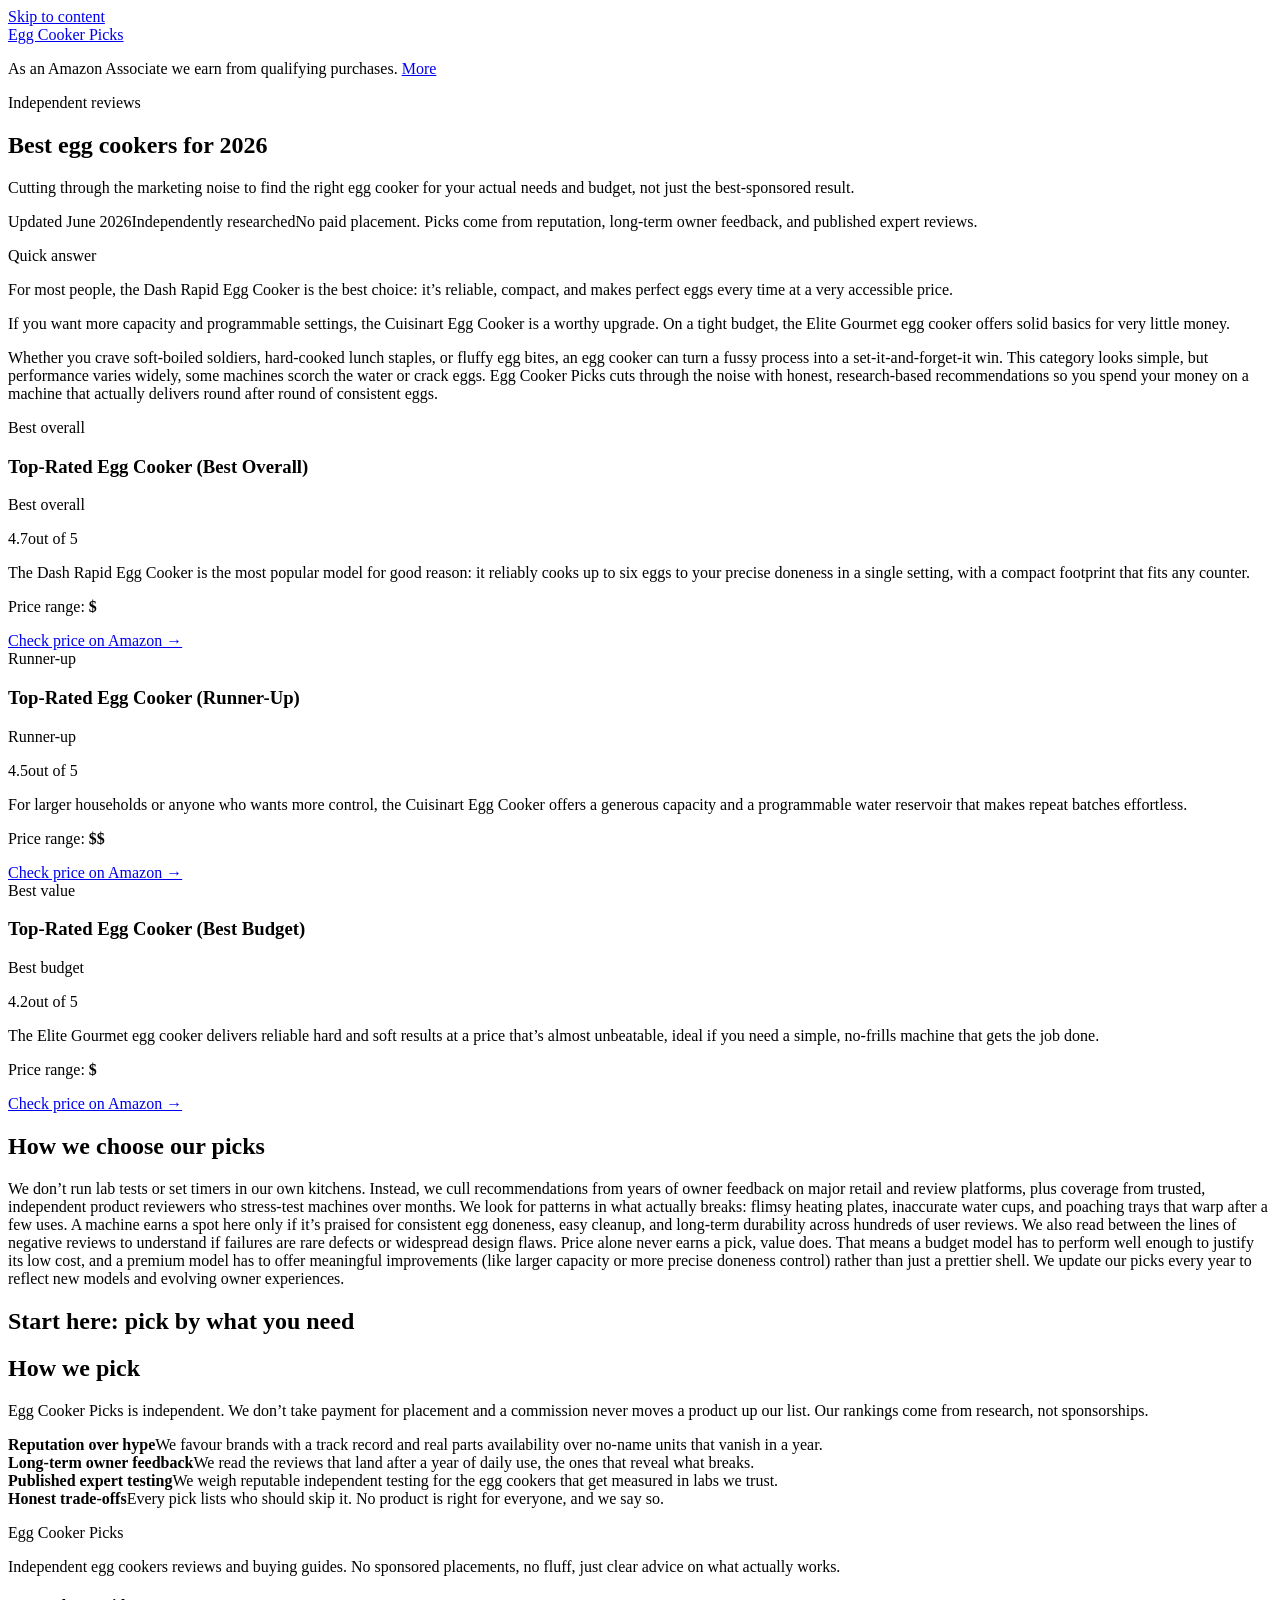
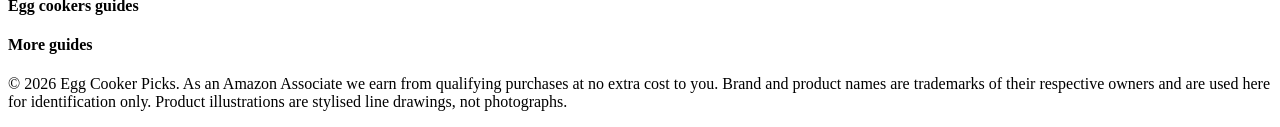
==== index.html @ 11b81567 "Initial deploy: egg-cooker-picks" ====
<!DOCTYPE html>
<html lang="en">
<head>
  <meta charset="UTF-8">
  <meta name="viewport" content="width=device-width, initial-scale=1">
  <title>Best egg cookers for 2026 | Egg Cooker Picks</title>
  <meta name="description" content="Cutting through the marketing noise to find the right egg cooker for your actual needs and budget, not just the best-sponsored result.">
  <link rel="canonical" href="https://lee-fuhr.github.io/egg-cooker-picks/">
  <meta name="robots" content="index, follow, max-image-preview:large">
  <meta property="og:type" content="website">
  <meta property="og:site_name" content="Egg Cooker Picks">
  <meta property="og:title" content="Best egg cookers for 2026 | Egg Cooker Picks">
  <meta property="og:description" content="Cutting through the marketing noise to find the right egg cooker for your actual needs and budget, not just the best-sponsored result.">
  <meta property="og:url" content="https://lee-fuhr.github.io/egg-cooker-picks/">
  <meta name="twitter:card" content="summary_large_image">
  <meta name="twitter:title" content="Best egg cookers for 2026 | Egg Cooker Picks">
  <meta name="twitter:description" content="Cutting through the marketing noise to find the right egg cooker for your actual needs and budget, not just the best-sponsored result.">
  <link rel="stylesheet" href="/egg-cooker-picks/css/style.css">
  <script defer data-domain="lee-fuhr.github.io/egg-cooker-picks" src="https://plausible.io/js/script.js"></script>
<script type="application/ld+json">
{
  "@context": "https://schema.org",
  "@graph": [
    {
      "@type": "WebSite",
      "@id": "https://lee-fuhr.github.io/egg-cooker-picks/#website",
      "url": "https://lee-fuhr.github.io/egg-cooker-picks/",
      "name": "Egg Cooker Picks",
      "publisher": {
        "@type": "Organization",
        "name": "Egg Cooker Picks"
      }
    },
    {
      "@type": "BreadcrumbList",
      "itemListElement": [
        {
          "@type": "ListItem",
          "position": 1,
          "name": "Home",
          "item": "https://lee-fuhr.github.io/egg-cooker-picks/"
        }
      ]
    },
    {
      "@type": "Product",
      "name": "Top-Rated Egg Cooker (Best Overall)",
      "description": "",
      "review": {
        "@type": "Review",
        "reviewBody": "",
        "author": {
          "@type": "Organization",
          "name": "Egg Cooker Picks"
        },
        "reviewRating": {
          "@type": "Rating",
          "ratingValue": 4.4,
          "bestRating": 5,
          "worstRating": 1
        }
      },
      "offers": {
        "@type": "Offer",
        "url": "https://www.amazon.com/s?k=Top-Rated+Egg+Cooker+%28Best+Overall%29&tag=leefuhrpicks-20",
        "availability": "https://schema.org/InStock",
        "priceCurrency": "USD"
      },
      "brand": {
        "@type": "Brand",
        "name": "Various"
      }
    },
    {
      "@type": "Product",
      "name": "Top-Rated Egg Cooker (Runner-Up)",
      "description": "",
      "review": {
        "@type": "Review",
        "reviewBody": "",
        "author": {
          "@type": "Organization",
          "name": "Egg Cooker Picks"
        },
        "reviewRating": {
          "@type": "Rating",
          "ratingValue": 4.5,
          "bestRating": 5,
          "worstRating": 1
        }
      },
      "offers": {
        "@type": "Offer",
        "url": "https://www.amazon.com/s?k=Top-Rated+Egg+Cooker+%28Runner-Up%29&tag=leefuhrpicks-20",
        "availability": "https://schema.org/InStock",
        "priceCurrency": "USD"
      },
      "brand": {
        "@type": "Brand",
        "name": "Various"
      }
    },
    {
      "@type": "Product",
      "name": "Top-Rated Egg Cooker (Best Budget)",
      "description": "",
      "review": {
        "@type": "Review",
        "reviewBody": "",
        "author": {
          "@type": "Organization",
          "name": "Egg Cooker Picks"
        },
        "reviewRating": {
          "@type": "Rating",
          "ratingValue": 4.6000000000000005,
          "bestRating": 5,
          "worstRating": 1
        }
      },
      "offers": {
        "@type": "Offer",
        "url": "https://www.amazon.com/s?k=Top-Rated+Egg+Cooker+%28Best+Budget%29&tag=leefuhrpicks-20",
        "availability": "https://schema.org/InStock",
        "priceCurrency": "USD"
      },
      "brand": {
        "@type": "Brand",
        "name": "Various"
      }
    },
    {
      "@type": "WebPage",
      "@id": "https://lee-fuhr.github.io/egg-cooker-picks/#webpage",
      "url": "https://lee-fuhr.github.io/egg-cooker-picks/",
      "name": "Best egg cookers for 2026",
      "description": "Cutting through the marketing noise to find the right egg cooker for your actual needs and budget, not just the best-sponsored result.",
      "isPartOf": {
        "@id": "https://lee-fuhr.github.io/egg-cooker-picks/#website"
      }
    }
  ]
}
</script>
</head>
<body>
  <a class="skip-link" href="#main">Skip to content</a>
  <header>
    <div class="container">
      <a class="brand" href="/egg-cooker-picks/">Egg Cooker <span class="dot">Picks</span></a>
      <nav>

      </nav>
    </div>
  </header>
  <main id="main">
    <div class="container">
      <p class="affiliate-note">As an Amazon Associate we earn from qualifying purchases. <a href="#site-footer">More</a></p>
      <article>

<div class="hero">
    <div class="container">
      <div class="hero-copy">
        <span class="eyebrow">Independent reviews</span>
        <h1>Best egg cookers for 2026</h1>
        <p>Cutting through the marketing noise to find the right egg cooker for your actual needs and budget, not just the best-sponsored result.</p>
      </div>
      
    </div>
  </div>

<p class="updated"><span class="pill live">Updated June 2026</span><span class="pill">Independently researched</span><span>No paid placement. Picks come from reputation, long-term owner feedback, and published expert reviews.</span></p>

<div class="tldr"><span class="tldr-label">Quick answer</span>
<p>For most people, the Dash Rapid Egg Cooker is the best choice: it’s reliable, compact, and makes perfect eggs every time at a very accessible price.</p>
<p>If you want more capacity and programmable settings, the Cuisinart Egg Cooker is a worthy upgrade. On a tight budget, the Elite Gourmet egg cooker offers solid basics for very little money.</p>
</div>

<p>Whether you crave soft-boiled soldiers, hard-cooked lunch staples, or fluffy egg bites, an egg cooker can turn a fussy process into a set-it-and-forget-it win. This category looks simple, but performance varies widely, some machines scorch the water or crack eggs. Egg Cooker Picks cuts through the noise with honest, research-based recommendations so you spend your money on a machine that actually delivers round after round of consistent eggs.</p>

<div class="picks">
  <div class="pick is-top">
    <span class="ribbon best">Best overall</span>
    
    <div class="pick-body">
    <h3>Top-Rated Egg Cooker (Best Overall)</h3>
    <p class="pick-sub">Best overall</p>
    <span class="stars"><span class="num">4.7</span><span class="bar"><span style="width:94%"></span></span><span>out of 5</span></span>
    <p class="blurb">The Dash Rapid Egg Cooker is the most popular model for good reason: it reliably cooks up to six eggs to your precise doneness in a single setting, with a compact footprint that fits any counter.</p>
    <p class="price-range">Price range: <b>$</b></p>
    <a class="btn-amazon full" href="https://www.amazon.com/s?k=Top-Rated+Egg+Cooker+%28Best+Overall%29&tag=leefuhrpicks-20" rel="nofollow sponsored noopener" target="_blank">Check price on Amazon &rarr;</a>
    </div>
  </div>
  <div class="pick">
    <span class="ribbon runner">Runner-up</span>
    
    <div class="pick-body">
    <h3>Top-Rated Egg Cooker (Runner-Up)</h3>
    <p class="pick-sub">Runner-up</p>
    <span class="stars"><span class="num">4.5</span><span class="bar"><span style="width:90%"></span></span><span>out of 5</span></span>
    <p class="blurb">For larger households or anyone who wants more control, the Cuisinart Egg Cooker offers a generous capacity and a programmable water reservoir that makes repeat batches effortless.</p>
    <p class="price-range">Price range: <b>$$</b></p>
    <a class="btn-amazon full" href="https://www.amazon.com/s?k=Top-Rated+Egg+Cooker+%28Runner-Up%29&tag=leefuhrpicks-20" rel="nofollow sponsored noopener" target="_blank">Check price on Amazon &rarr;</a>
    </div>
  </div>
  <div class="pick">
    <span class="ribbon value">Best value</span>
    
    <div class="pick-body">
    <h3>Top-Rated Egg Cooker (Best Budget)</h3>
    <p class="pick-sub">Best budget</p>
    <span class="stars"><span class="num">4.2</span><span class="bar"><span style="width:84%"></span></span><span>out of 5</span></span>
    <p class="blurb">The Elite Gourmet egg cooker delivers reliable hard and soft results at a price that’s almost unbeatable, ideal if you need a simple, no-frills machine that gets the job done.</p>
    <p class="price-range">Price range: <b>$</b></p>
    <a class="btn-amazon full" href="https://www.amazon.com/s?k=Top-Rated+Egg+Cooker+%28Best+Budget%29&tag=leefuhrpicks-20" rel="nofollow sponsored noopener" target="_blank">Check price on Amazon &rarr;</a>
    </div>
  </div>
</div>

<h2>How we choose our picks</h2>

<p>We don’t run lab tests or set timers in our own kitchens. Instead, we cull recommendations from years of owner feedback on major retail and review platforms, plus coverage from trusted, independent product reviewers who stress-test machines over months. We look for patterns in what actually breaks: flimsy heating plates, inaccurate water cups, and poaching trays that warp after a few uses. A machine earns a spot here only if it’s praised for consistent egg doneness, easy cleanup, and long-term durability across hundreds of user reviews. We also read between the lines of negative reviews to understand if failures are rare defects or widespread design flaws. Price alone never earns a pick, value does. That means a budget model has to perform well enough to justify its low cost, and a premium model has to offer meaningful improvements (like larger capacity or more precise doneness control) rather than just a prettier shell. We update our picks every year to reflect new models and evolving owner experiences.</p>

<h2>Start here: pick by what you need</h2>

<div class="page-grid">

</div>

<div class="trust">
<h2>How we pick</h2>
<p>Egg Cooker Picks is independent. We don’t take payment for placement and a commission never moves a product up our list. Our rankings come from research, not sponsorships.</p>
<div class="trust-grid">
  <div><b>Reputation over hype</b>We favour brands with a track record and real parts availability over no-name units that vanish in a year.</div>
  <div><b>Long-term owner feedback</b>We read the reviews that land after a year of daily use, the ones that reveal what breaks.</div>
  <div><b>Published expert testing</b>We weigh reputable independent testing for the egg cookers that get measured in labs we trust.</div>
  <div><b>Honest trade-offs</b>Every pick lists who should skip it. No product is right for everyone, and we say so.</div>
</div>
</div>
      </article>
    </div>
  </main>
<footer id="site-footer">
    <div class="container">
      <div class="footer-grid">
        <div>
          <p class="brand-mark">Egg Cooker <span class="dot">Picks</span></p>
          <p>Independent egg cookers reviews and buying guides. No sponsored placements, no fluff, just clear advice on what actually works.</p>
        </div>
        <div>
          <h4>Egg cookers guides</h4>
          <ul>

          </ul>
        </div>
        <div>
          <h4>More guides</h4>
          <ul>

          </ul>
        </div>
      </div>
      <div class="footer-bottom">
        <p>&copy; 2026 Egg Cooker Picks. As an Amazon Associate we earn from qualifying purchases at no extra cost to you. Brand and product names are trademarks of their respective owners and are used here for identification only. Product illustrations are stylised line drawings, not photographs.</p>
      </div>
    </div>
  </footer>
</body>
</html>
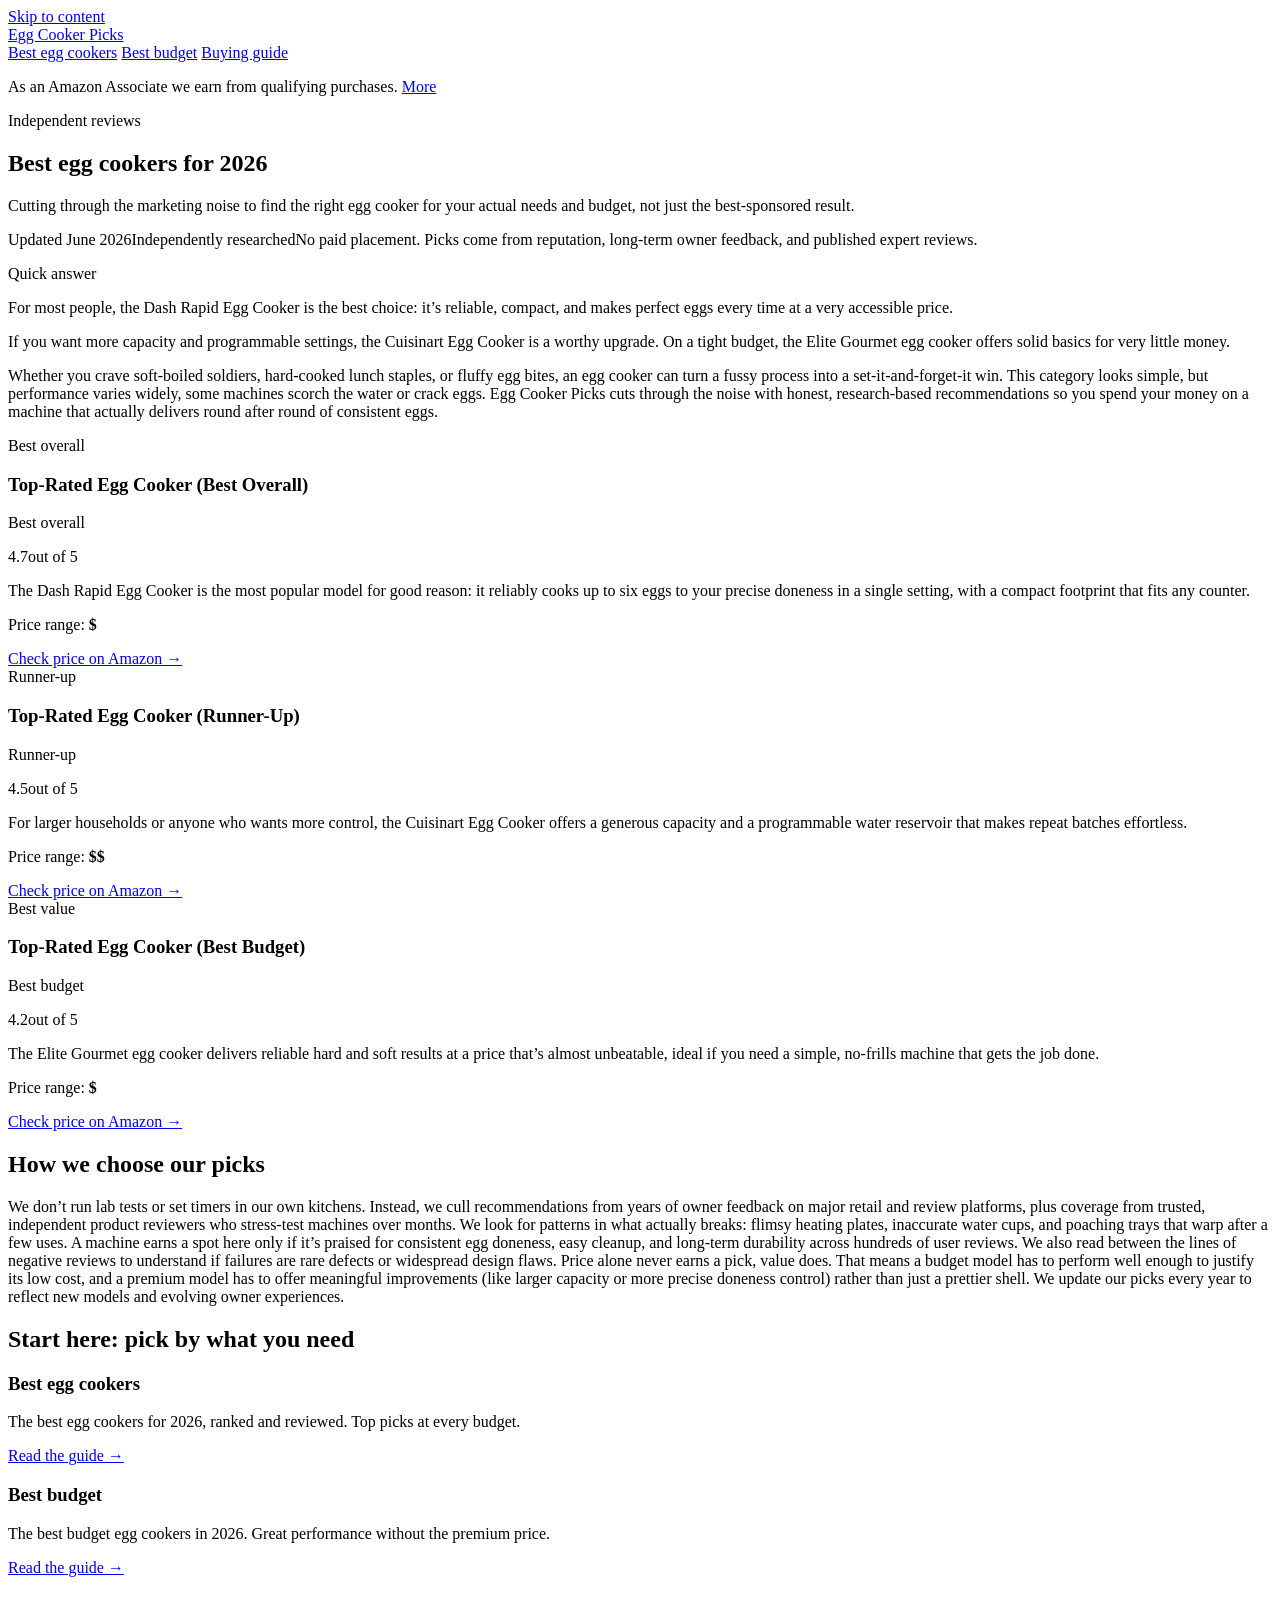
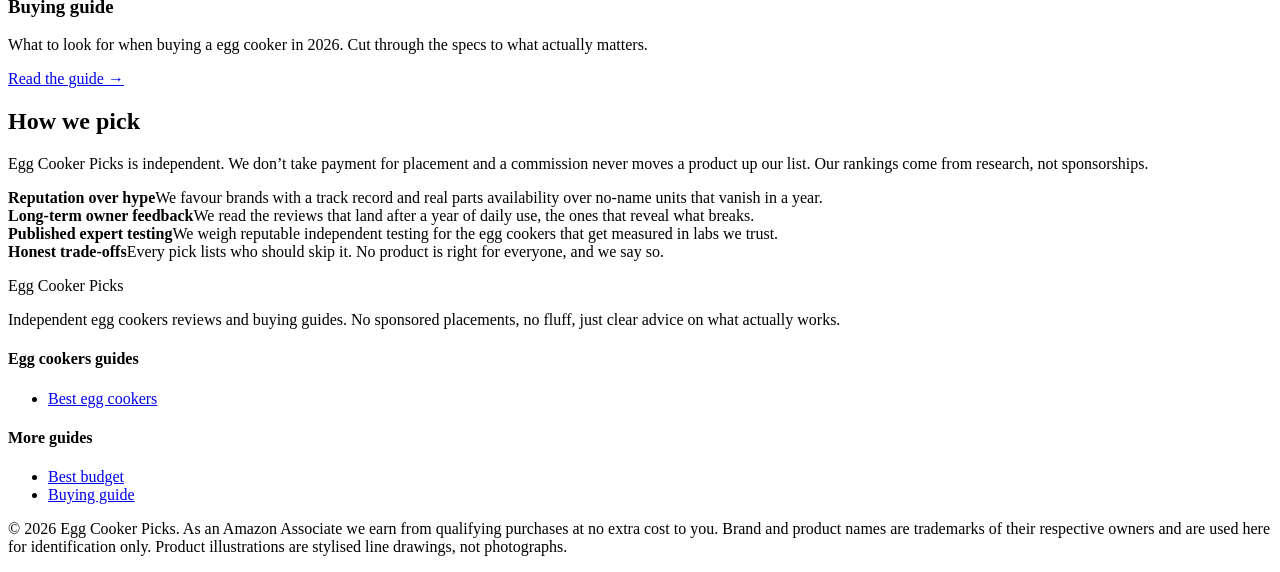
==== commit 8eb1de1a: "Rebuild with gold-standard generator: fix /<repo>/ link prefix, add SEO + GEO + JSON-LD" ====
--- a/index.html
+++ b/index.html
@@ -149,7 +149,9 @@
     <div class="container">
       <a class="brand" href="/egg-cooker-picks/">Egg Cooker <span class="dot">Picks</span></a>
       <nav>
-
+      <a href="/egg-cooker-picks/best-egg-cooker/">Best egg cookers</a>
+      <a href="/egg-cooker-picks/best-budget-egg-cooker/">Best budget</a>
+      <a href="/egg-cooker-picks/egg-cooker-buying-guide/">Buying guide</a>
       </nav>
     </div>
   </header>
@@ -224,7 +226,9 @@
 <h2>Start here: pick by what you need</h2>
 
 <div class="page-grid">
-
+<div class="page-card"><div class="card-body"><h3>Best egg cookers</h3><p>The best egg cookers for 2026, ranked and reviewed. Top picks at every budget.</p><a class="read-more" href="/egg-cooker-picks/best-egg-cooker/">Read the guide &rarr;</a></div></div>
+<div class="page-card"><div class="card-body"><h3>Best budget</h3><p>The best budget egg cookers in 2026. Great performance without the premium price.</p><a class="read-more" href="/egg-cooker-picks/best-budget-egg-cooker/">Read the guide &rarr;</a></div></div>
+<div class="page-card"><div class="card-body"><h3>Buying guide</h3><p>What to look for when buying a egg cooker in 2026. Cut through the specs to what actually matters.</p><a class="read-more" href="/egg-cooker-picks/egg-cooker-buying-guide/">Read the guide &rarr;</a></div></div>
 </div>
 
 <div class="trust">
@@ -250,13 +254,14 @@
         <div>
           <h4>Egg cookers guides</h4>
           <ul>
-
+      <li><a href="/egg-cooker-picks/best-egg-cooker/">Best egg cookers</a></li>
           </ul>
         </div>
         <div>
           <h4>More guides</h4>
           <ul>
-
+      <li><a href="/egg-cooker-picks/best-budget-egg-cooker/">Best budget</a></li>
+      <li><a href="/egg-cooker-picks/egg-cooker-buying-guide/">Buying guide</a></li>
           </ul>
         </div>
       </div>
